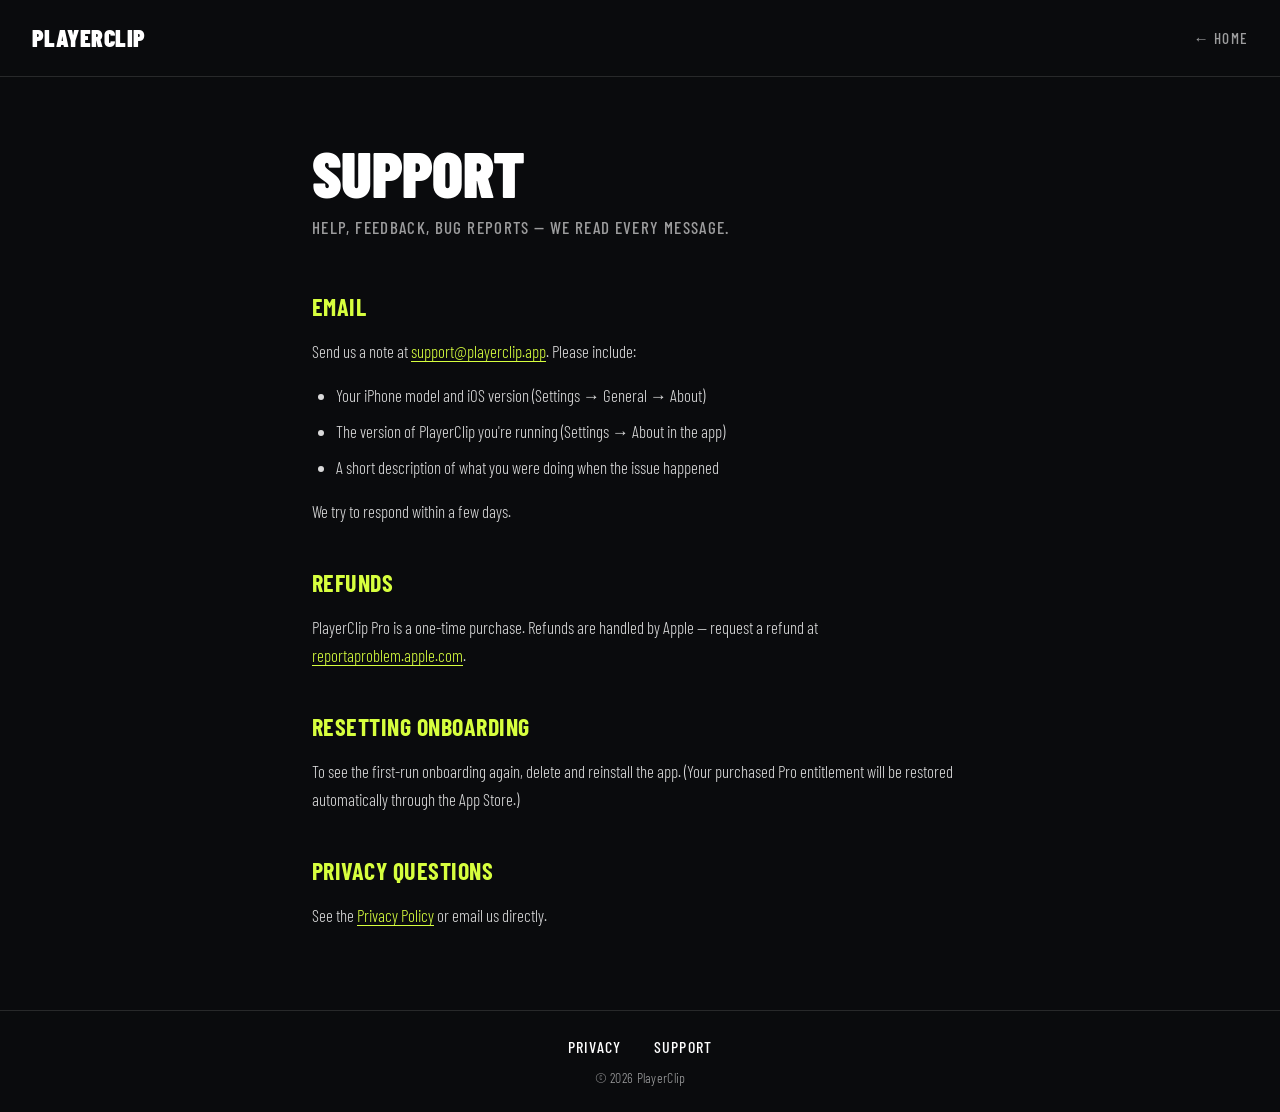
==== support.html @ 507f73a1 "Initial PlayerClipWeb: splash, privacy policy, support page" ====
<!DOCTYPE html>
<html lang="en">
<head>
  <meta charset="UTF-8">
  <meta name="viewport" content="width=device-width, initial-scale=1.0">
  <title>Support — PlayerClip</title>
  <meta name="description" content="Get help with PlayerClip. Email support@playerclip.app.">
  <meta name="theme-color" content="#0A0B0D">
  <link rel="icon" type="image/svg+xml" href="favicon.svg">
  <link rel="preconnect" href="https://fonts.googleapis.com">
  <link rel="preconnect" href="https://fonts.gstatic.com" crossorigin>
  <link href="https://fonts.googleapis.com/css2?family=Barlow+Condensed:wght@300;500;700;900&display=swap" rel="stylesheet">
  <link rel="stylesheet" href="styles.css">
</head>
<body class="doc">
  <header class="doc-header">
    <a href="index.html" class="logo">PlayerClip</a>
    <a href="index.html" class="home-link">← Home</a>
  </header>

  <main class="doc-content">
    <h1>Support</h1>
    <p class="doc-subtitle">Help, feedback, bug reports — we read every message.</p>

    <h2>Email</h2>
    <p>Send us a note at <a href="mailto:support@playerclip.app">support@playerclip.app</a>. Please include:</p>
    <ul>
      <li>Your iPhone model and iOS version (Settings → General → About)</li>
      <li>The version of PlayerClip you're running (Settings → About in the app)</li>
      <li>A short description of what you were doing when the issue happened</li>
    </ul>
    <p>We try to respond within a few days.</p>

    <h2>Refunds</h2>
    <p>PlayerClip Pro is a one-time purchase. Refunds are handled by Apple — request a refund at <a href="https://reportaproblem.apple.com" target="_blank" rel="noopener">reportaproblem.apple.com</a>.</p>

    <h2>Resetting onboarding</h2>
    <p>To see the first-run onboarding again, delete and reinstall the app. (Your purchased Pro entitlement will be restored automatically through the App Store.)</p>

    <h2>Privacy questions</h2>
    <p>See the <a href="privacy.html">Privacy Policy</a> or email us directly.</p>
  </main>

  <footer>
    <nav class="footer-nav" aria-label="Site links">
      <a href="privacy.html">Privacy</a>
      <a href="support.html">Support</a>
    </nav>
    <p class="footer-copy">© 2026 PlayerClip</p>
  </footer>
</body>
</html>
---- styles.css ----
:root {
  --bg: #0A0B0D;
  --volt: #D7FF3E;
  --text: #FFFFFF;
  --text-dim: rgba(255, 255, 255, 0.6);
  --text-body: rgba(255, 255, 255, 0.85);
  --hairline: rgba(255, 255, 255, 0.12);
}

* {
  margin: 0;
  padding: 0;
  box-sizing: border-box;
}

html {
  scroll-behavior: smooth;
}

body {
  background: var(--bg);
  color: var(--text);
  font-family: 'Barlow Condensed', system-ui, -apple-system, BlinkMacSystemFont, sans-serif;
  font-weight: 300;
  line-height: 1.5;
  min-height: 100vh;
  display: flex;
  flex-direction: column;
  -webkit-font-smoothing: antialiased;
  -moz-osx-font-smoothing: grayscale;
}

::selection {
  background: var(--volt);
  color: var(--bg);
}

/* ───────────────────────── Splash ───────────────────────── */

body.splash main.hero {
  flex: 1;
  display: flex;
  align-items: center;
  justify-content: center;
  padding: 2rem;
  position: relative;
  overflow: hidden;
}

body.splash main.hero::before {
  content: "";
  position: absolute;
  inset: 0;
  background-image:
    linear-gradient(transparent calc(50% - 1px), rgba(215, 255, 62, 0.04) calc(50% - 1px), rgba(215, 255, 62, 0.04) calc(50% + 1px), transparent calc(50% + 1px));
  pointer-events: none;
}

.hero-stack {
  text-align: center;
  max-width: 760px;
  position: relative;
  z-index: 1;
}

.wordmark {
  font-family: 'Barlow Condensed', sans-serif;
  font-weight: 900;
  font-size: clamp(4rem, 14vw, 11rem);
  line-height: 0.85;
  letter-spacing: -0.02em;
  color: var(--text);
  text-transform: uppercase;
}

.accent-bar {
  width: 120px;
  height: 6px;
  background: var(--volt);
  margin: 1.75rem auto;
}

.tagline {
  font-family: 'Barlow Condensed', sans-serif;
  font-weight: 700;
  font-size: clamp(1.25rem, 3vw, 2rem);
  color: var(--volt);
  text-transform: uppercase;
  letter-spacing: 0.02em;
  line-height: 1.2;
  margin-bottom: 2.5rem;
}

.status {
  font-family: 'Barlow Condensed', sans-serif;
  font-weight: 500;
  font-size: 1rem;
  color: var(--text-dim);
  text-transform: uppercase;
  letter-spacing: 0.18em;
}

/* ───────────────────────── Footer (shared) ───────────────────────── */

footer {
  border-top: 1px solid var(--hairline);
  padding: 1.5rem 2rem;
  display: flex;
  flex-direction: column;
  align-items: center;
  gap: 0.5rem;
}

.footer-nav {
  display: flex;
  gap: 2rem;
}

.footer-nav a {
  color: var(--text);
  text-decoration: none;
  font-family: 'Barlow Condensed', sans-serif;
  font-weight: 500;
  font-size: 1rem;
  text-transform: uppercase;
  letter-spacing: 0.08em;
  transition: color 120ms ease;
}

.footer-nav a:hover {
  color: var(--volt);
}

.footer-copy {
  color: var(--text-dim);
  font-size: 0.875rem;
  font-family: 'Barlow Condensed', sans-serif;
  font-weight: 300;
  letter-spacing: 0.02em;
}

/* ───────────────────────── Document pages ───────────────────────── */

body.doc {
  font-family: 'Barlow Condensed', sans-serif;
}

.doc-header {
  border-bottom: 1px solid var(--hairline);
  padding: 1.25rem 2rem;
  display: flex;
  justify-content: space-between;
  align-items: center;
}

.doc-header .logo {
  font-family: 'Barlow Condensed', sans-serif;
  font-weight: 900;
  font-size: 1.5rem;
  text-transform: uppercase;
  letter-spacing: 0.02em;
  color: var(--text);
  text-decoration: none;
  transition: color 120ms ease;
}

.doc-header .logo:hover {
  color: var(--volt);
}

.doc-header .home-link {
  color: var(--text-dim);
  text-decoration: none;
  font-weight: 500;
  font-size: 0.95rem;
  text-transform: uppercase;
  letter-spacing: 0.08em;
}

.doc-header .home-link:hover {
  color: var(--volt);
}

main.doc-content {
  flex: 1;
  max-width: 720px;
  width: 100%;
  margin: 0 auto;
  padding: 4rem 2rem;
}

.doc-content h1 {
  font-family: 'Barlow Condensed', sans-serif;
  font-weight: 900;
  font-size: clamp(2.5rem, 6vw, 4rem);
  line-height: 1;
  text-transform: uppercase;
  margin-bottom: 0.5rem;
  letter-spacing: -0.01em;
}

.doc-content .doc-subtitle {
  font-family: 'Barlow Condensed', sans-serif;
  font-weight: 500;
  color: var(--text-dim);
  text-transform: uppercase;
  letter-spacing: 0.08em;
  margin-bottom: 3rem;
}

.doc-content h2 {
  font-family: 'Barlow Condensed', sans-serif;
  font-weight: 700;
  font-size: 1.5rem;
  text-transform: uppercase;
  letter-spacing: 0.02em;
  color: var(--volt);
  margin-top: 2.5rem;
  margin-bottom: 0.75rem;
}

.doc-content p,
.doc-content ul {
  margin-bottom: 1rem;
  color: var(--text-body);
  font-weight: 300;
  font-size: 1.0625rem;
  line-height: 1.65;
}

.doc-content ul {
  padding-left: 1.5rem;
}

.doc-content li {
  margin-bottom: 0.5rem;
}

.doc-content strong {
  color: var(--text);
  font-weight: 700;
}

.doc-content a {
  color: var(--volt);
  text-decoration: none;
  border-bottom: 1px solid var(--volt);
  transition: background 120ms ease, color 120ms ease;
}

.doc-content a:hover {
  background: var(--volt);
  color: var(--bg);
}

.last-updated {
  margin-top: 3rem;
  padding-top: 2rem;
  border-top: 1px solid var(--hairline);
  color: var(--text-dim);
  font-size: 0.95rem;
  font-weight: 500;
  text-transform: uppercase;
  letter-spacing: 0.08em;
}

@media (max-width: 640px) {
  .doc-header {
    padding: 1rem 1.25rem;
  }
  main.doc-content {
    padding: 2rem 1.25rem;
  }
  footer {
    padding: 1.25rem;
  }
  .footer-nav {
    gap: 1.5rem;
  }
}
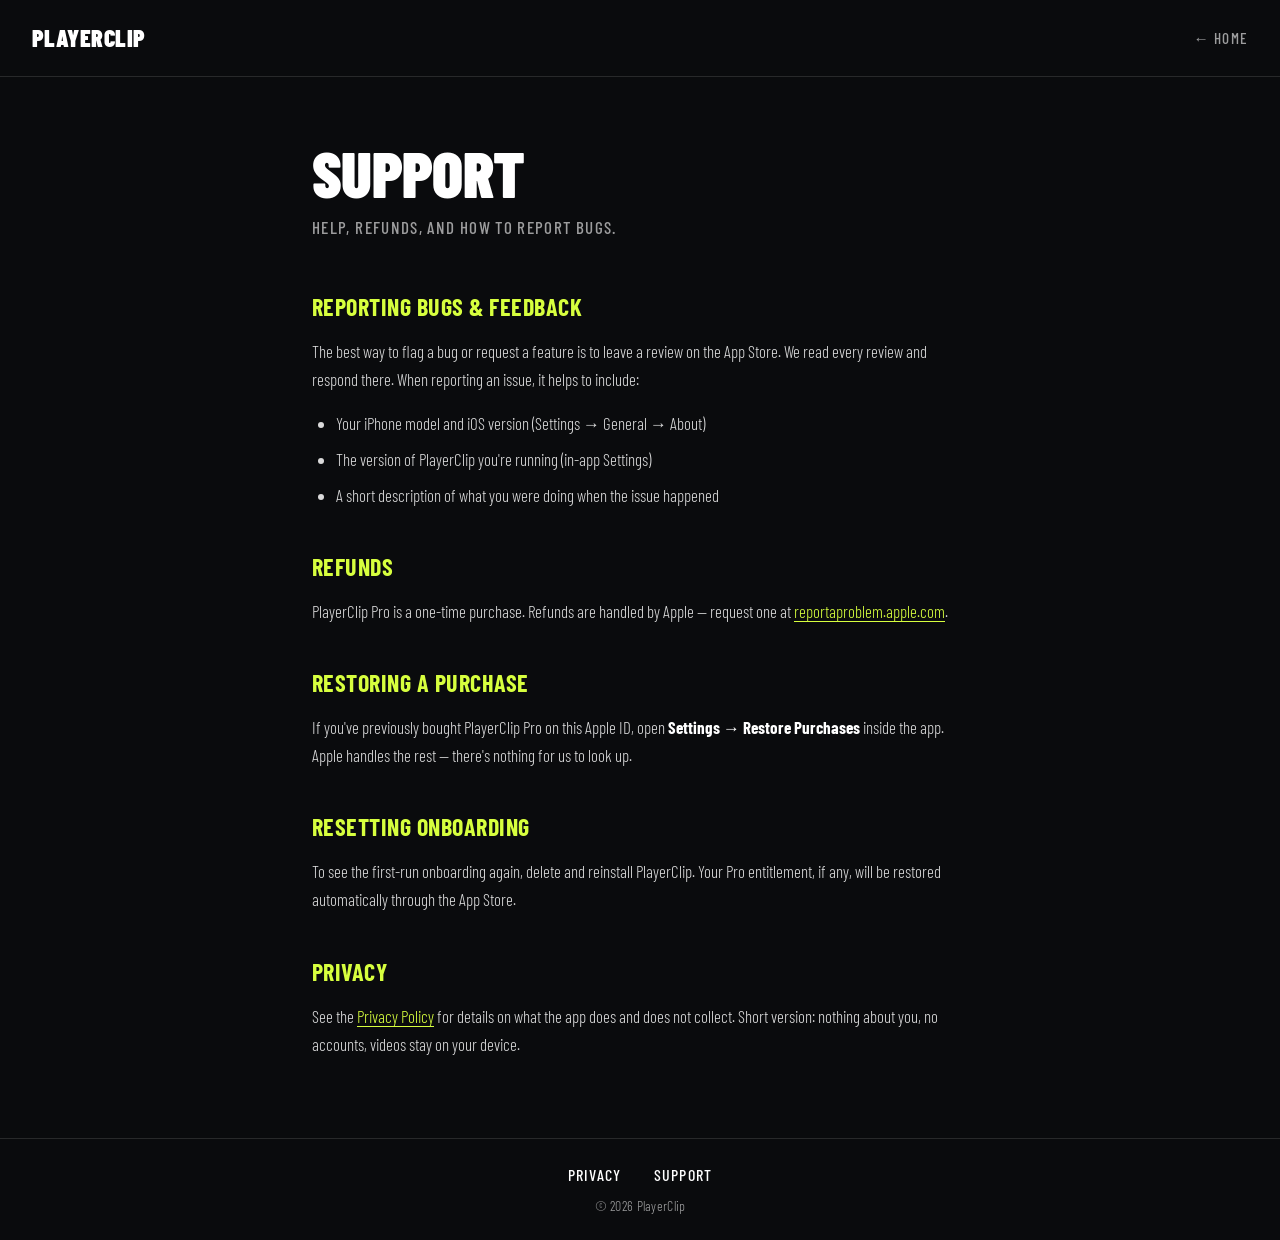
==== commit e2c101e3: "Drop support email; route feedback through App Store reviews + Apple flows" ====
--- a/support.html
+++ b/support.html
@@ -4,7 +4,7 @@
   <meta charset="UTF-8">
   <meta name="viewport" content="width=device-width, initial-scale=1.0">
   <title>Support — PlayerClip</title>
-  <meta name="description" content="Get help with PlayerClip. Email support@playerclip.app.">
+  <meta name="description" content="Get help with PlayerClip. FAQ, refunds, and how to report bugs.">
   <meta name="theme-color" content="#0A0B0D">
   <link rel="icon" type="image/svg+xml" href="favicon.svg">
   <link rel="preconnect" href="https://fonts.googleapis.com">
@@ -20,25 +20,27 @@
 
   <main class="doc-content">
     <h1>Support</h1>
-    <p class="doc-subtitle">Help, feedback, bug reports — we read every message.</p>
+    <p class="doc-subtitle">Help, refunds, and how to report bugs.</p>
 
-    <h2>Email</h2>
-    <p>Send us a note at <a href="mailto:support@playerclip.app">support@playerclip.app</a>. Please include:</p>
+    <h2>Reporting bugs &amp; feedback</h2>
+    <p>The best way to flag a bug or request a feature is to leave a review on the App Store. We read every review and respond there. When reporting an issue, it helps to include:</p>
     <ul>
       <li>Your iPhone model and iOS version (Settings → General → About)</li>
-      <li>The version of PlayerClip you're running (Settings → About in the app)</li>
+      <li>The version of PlayerClip you're running (in-app Settings)</li>
       <li>A short description of what you were doing when the issue happened</li>
     </ul>
-    <p>We try to respond within a few days.</p>
 
     <h2>Refunds</h2>
-    <p>PlayerClip Pro is a one-time purchase. Refunds are handled by Apple — request a refund at <a href="https://reportaproblem.apple.com" target="_blank" rel="noopener">reportaproblem.apple.com</a>.</p>
+    <p>PlayerClip Pro is a one-time purchase. Refunds are handled by Apple — request one at <a href="https://reportaproblem.apple.com" target="_blank" rel="noopener">reportaproblem.apple.com</a>.</p>
+
+    <h2>Restoring a purchase</h2>
+    <p>If you've previously bought PlayerClip Pro on this Apple ID, open <strong>Settings → Restore Purchases</strong> inside the app. Apple handles the rest — there's nothing for us to look up.</p>
 
     <h2>Resetting onboarding</h2>
-    <p>To see the first-run onboarding again, delete and reinstall the app. (Your purchased Pro entitlement will be restored automatically through the App Store.)</p>
+    <p>To see the first-run onboarding again, delete and reinstall PlayerClip. Your Pro entitlement, if any, will be restored automatically through the App Store.</p>
 
-    <h2>Privacy questions</h2>
-    <p>See the <a href="privacy.html">Privacy Policy</a> or email us directly.</p>
+    <h2>Privacy</h2>
+    <p>See the <a href="privacy.html">Privacy Policy</a> for details on what the app does and does not collect. Short version: nothing about you, no accounts, videos stay on your device.</p>
   </main>
 
   <footer>
